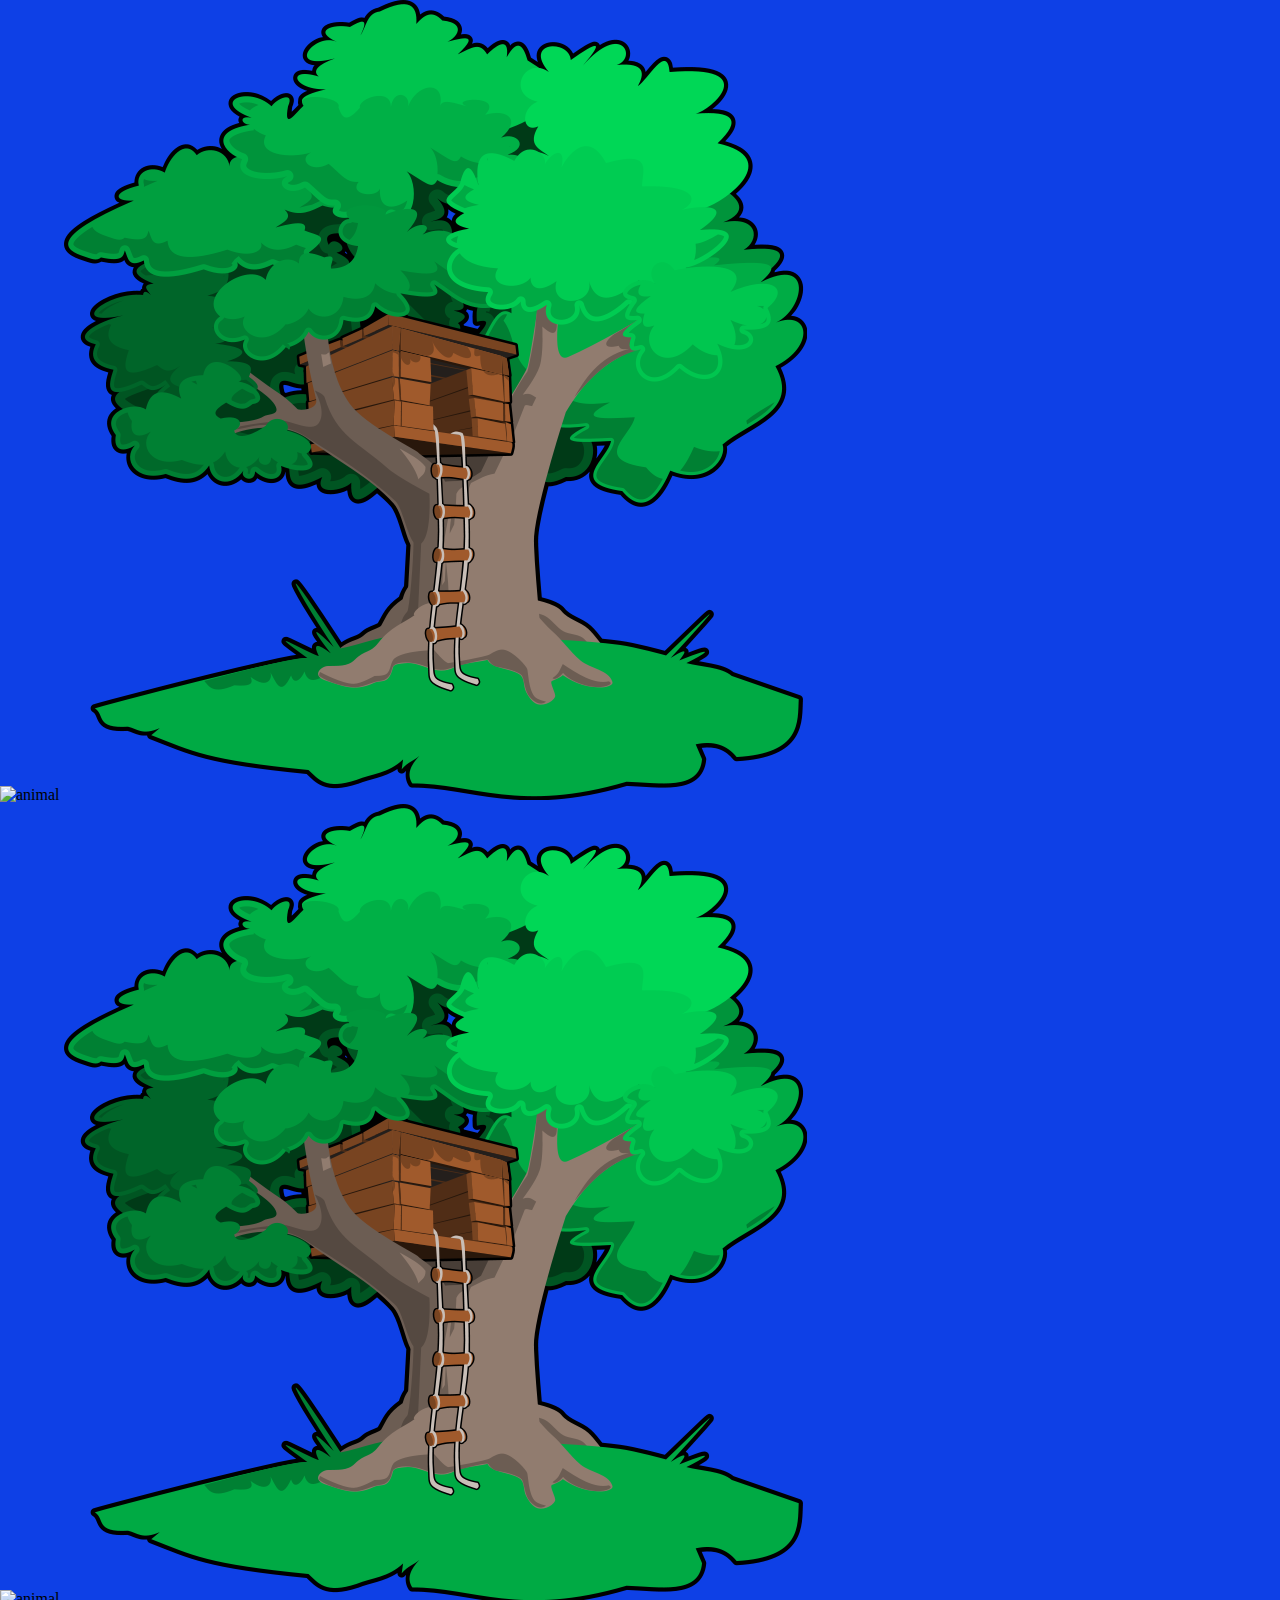
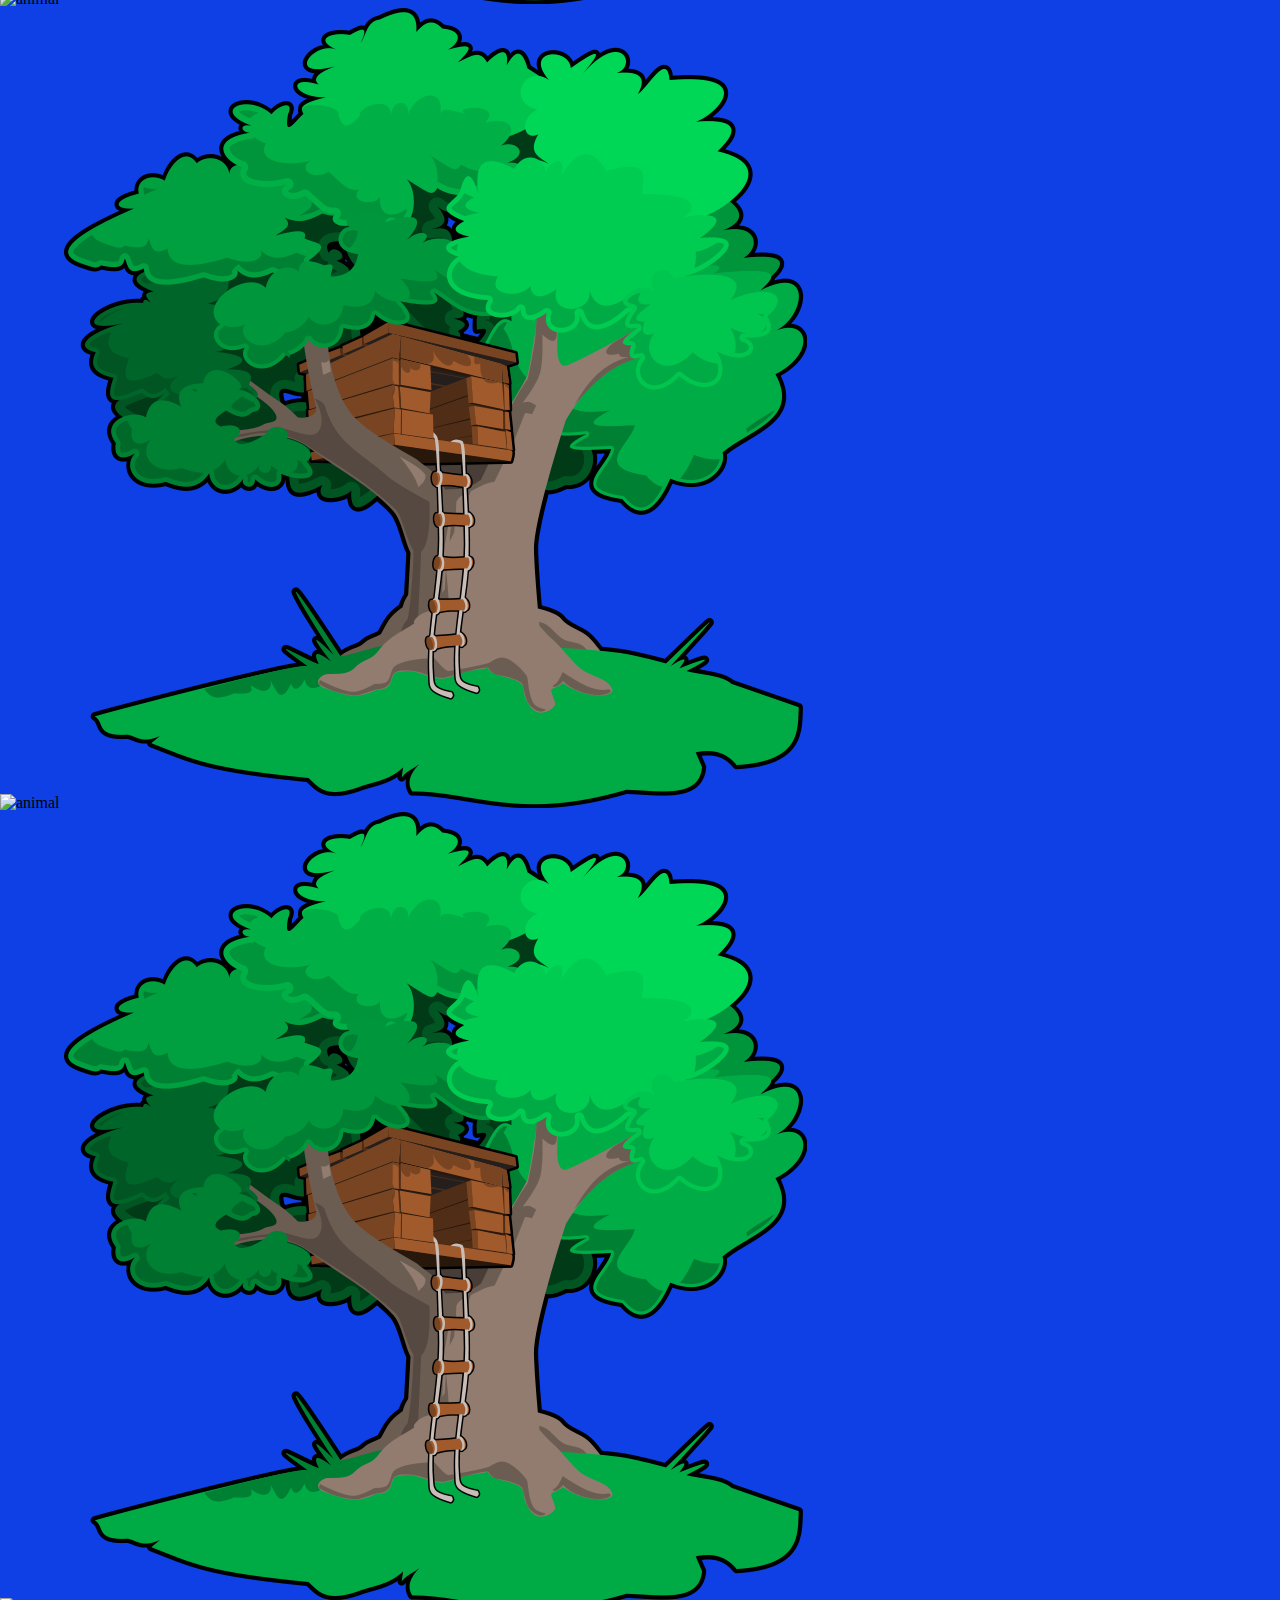
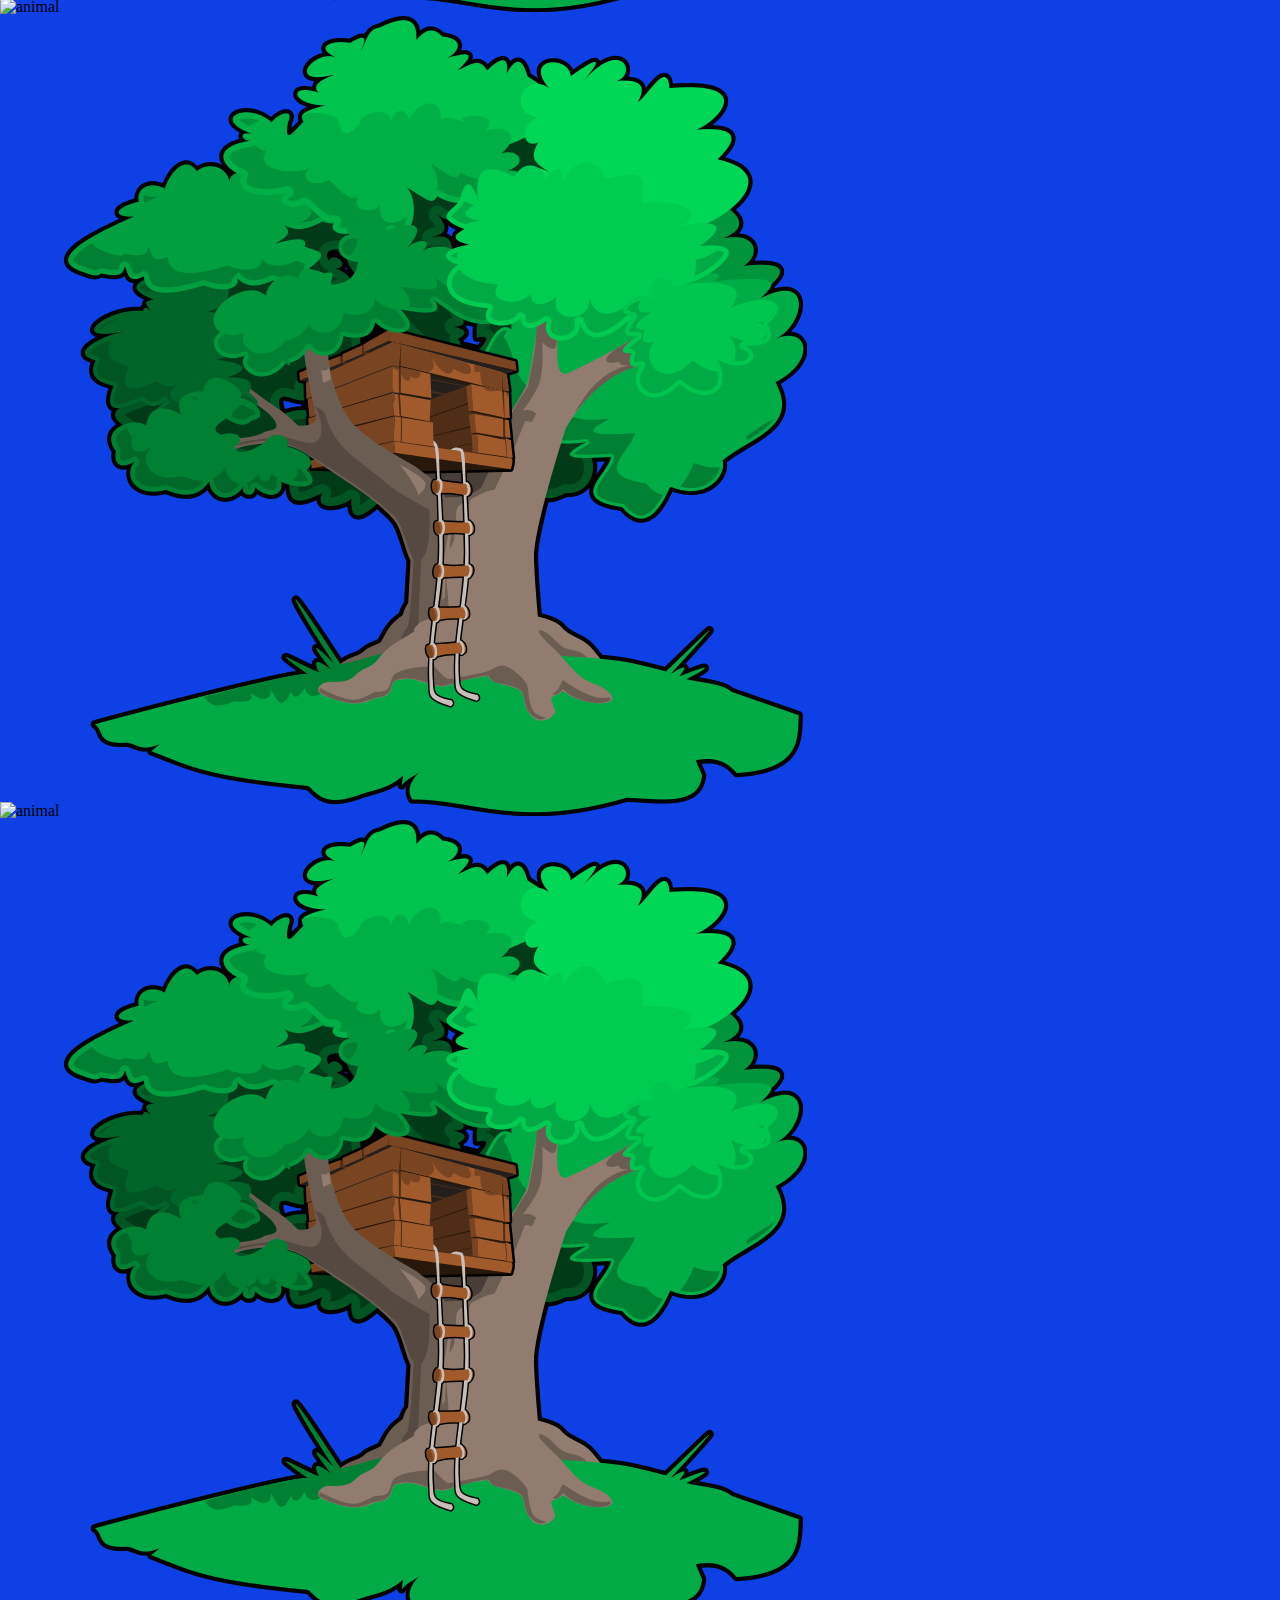
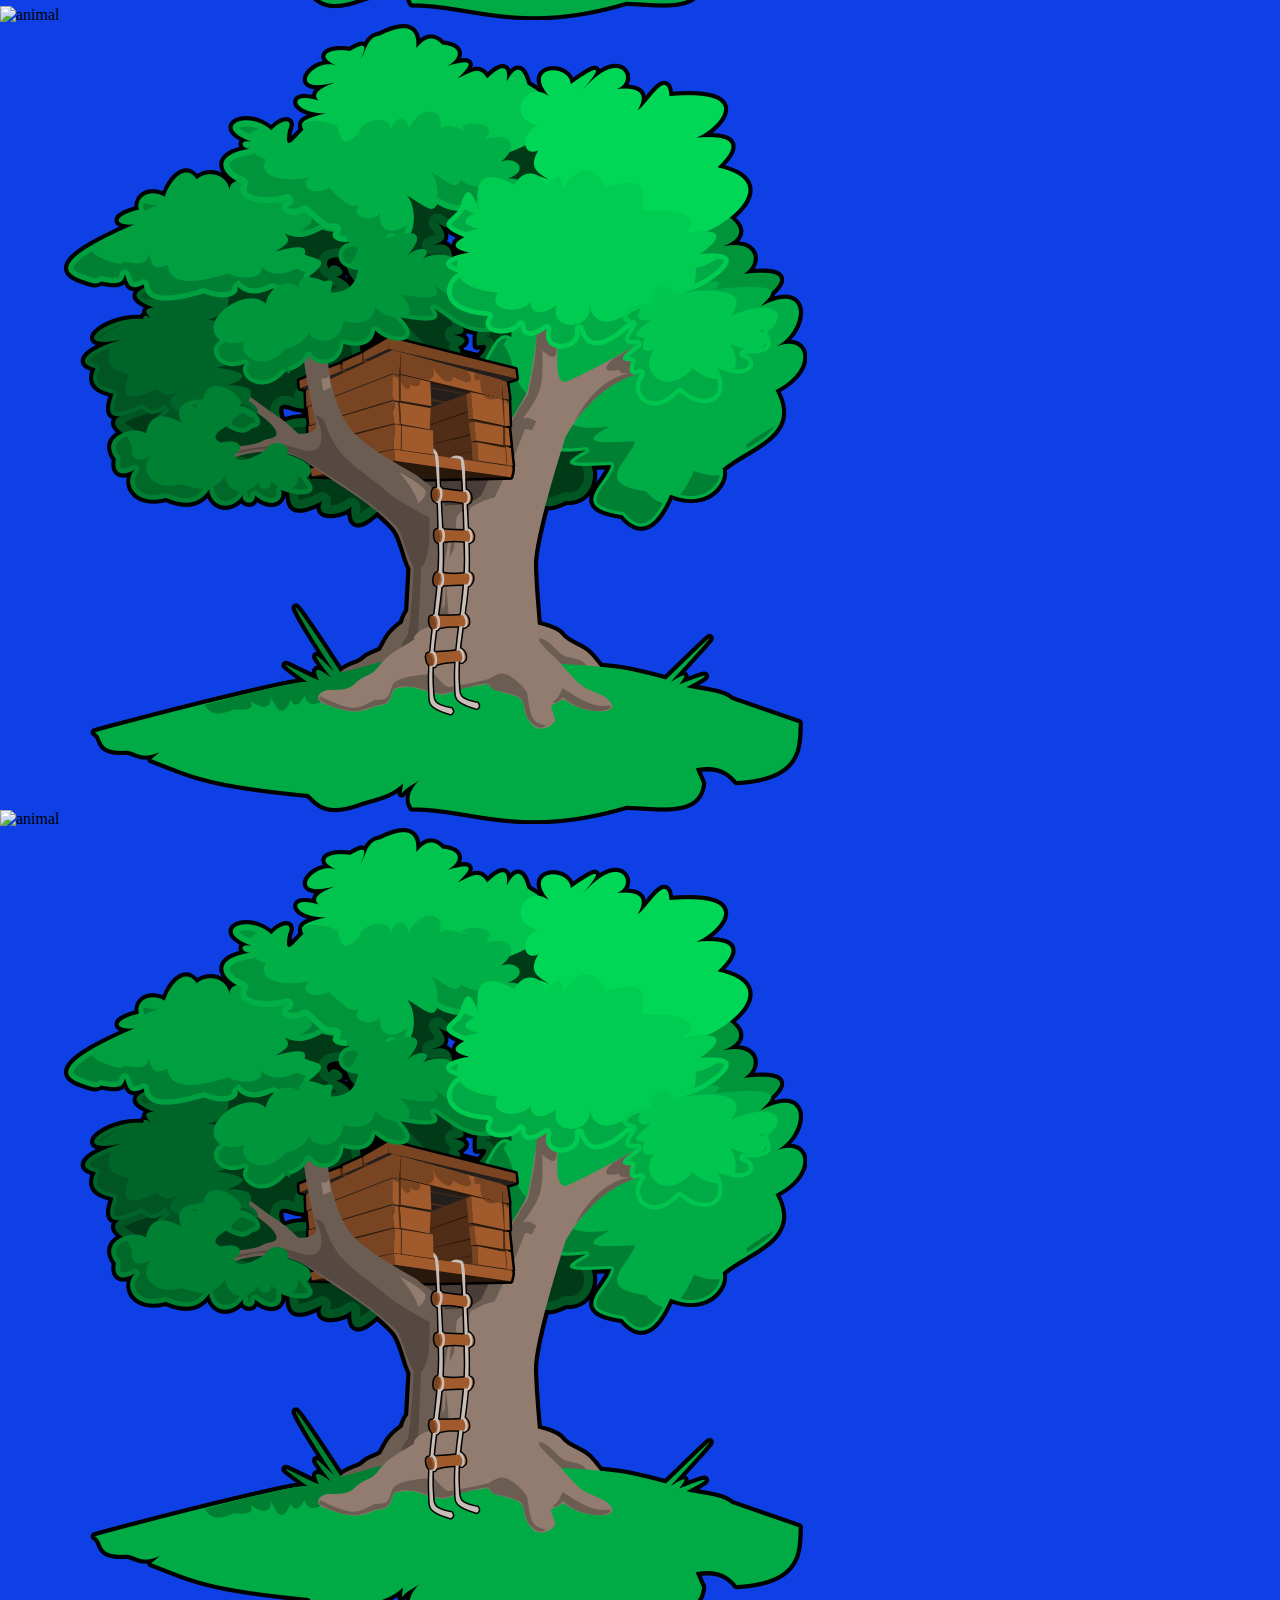
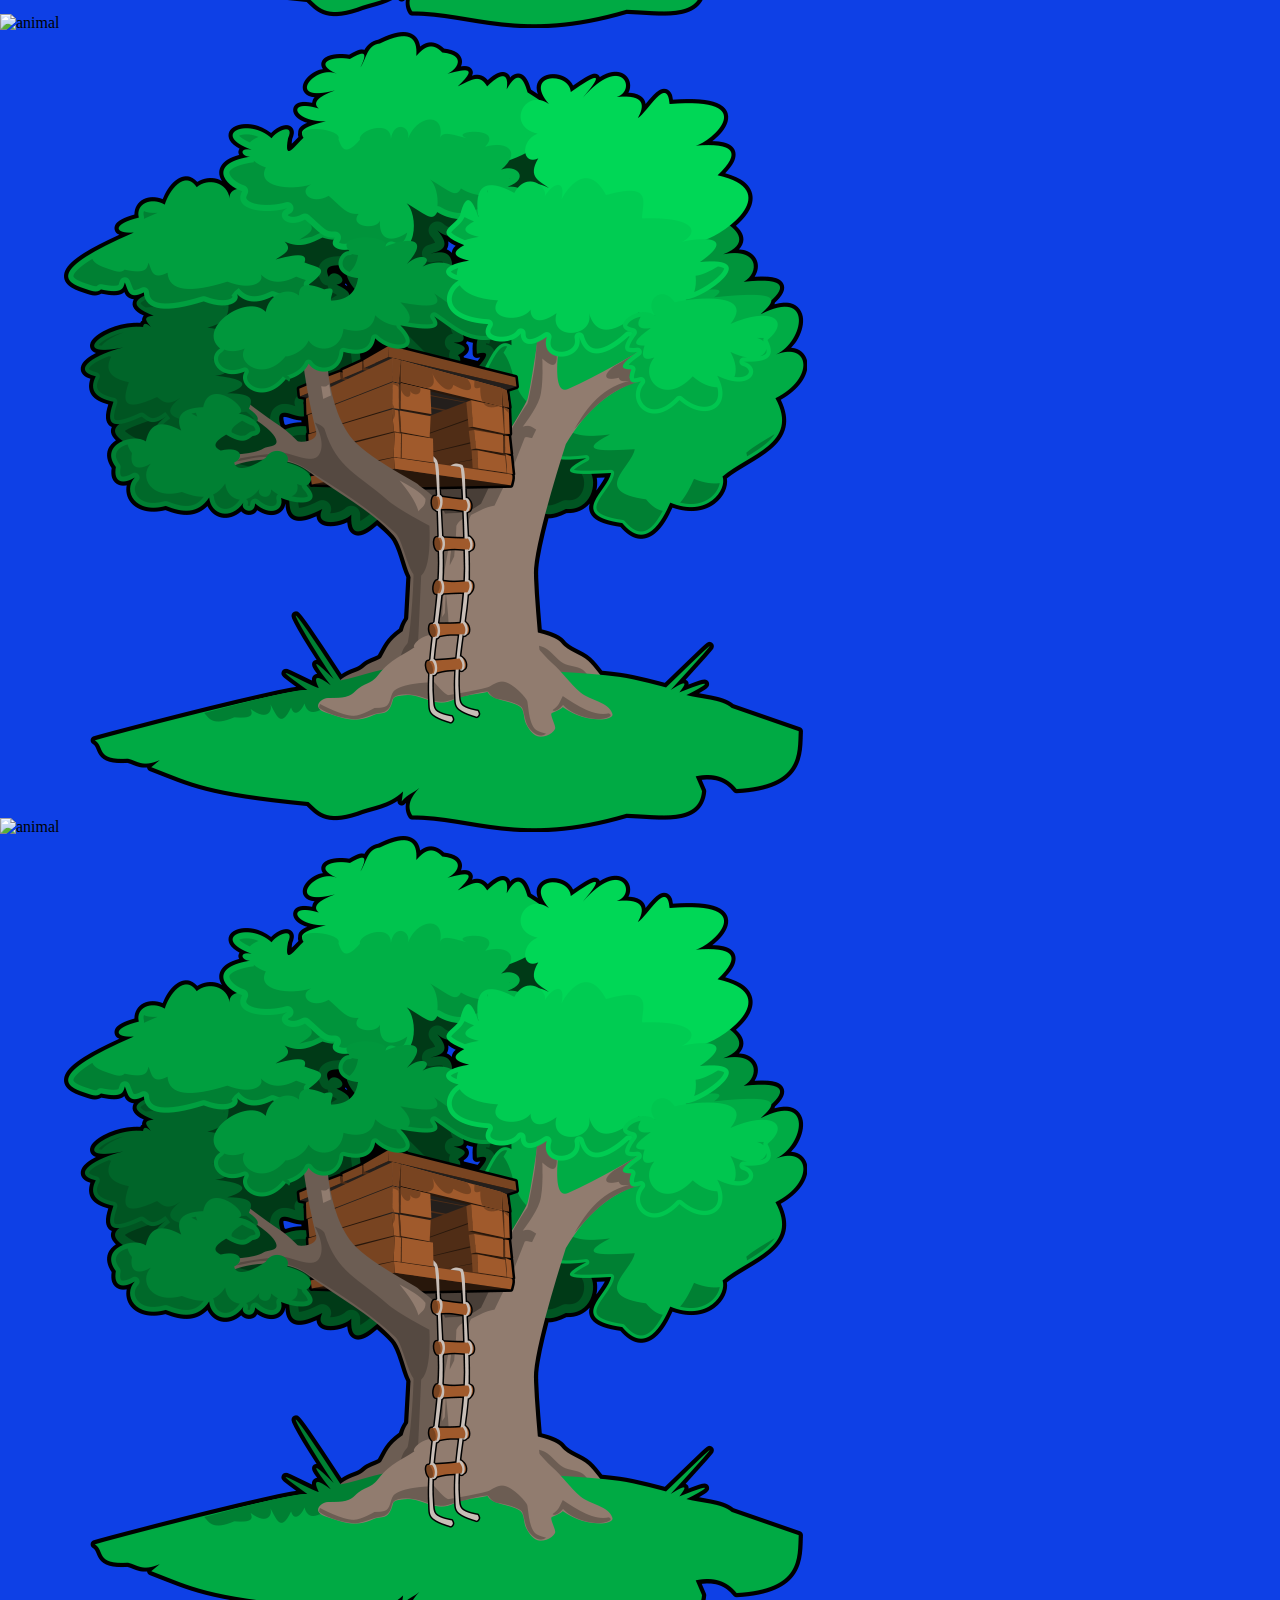
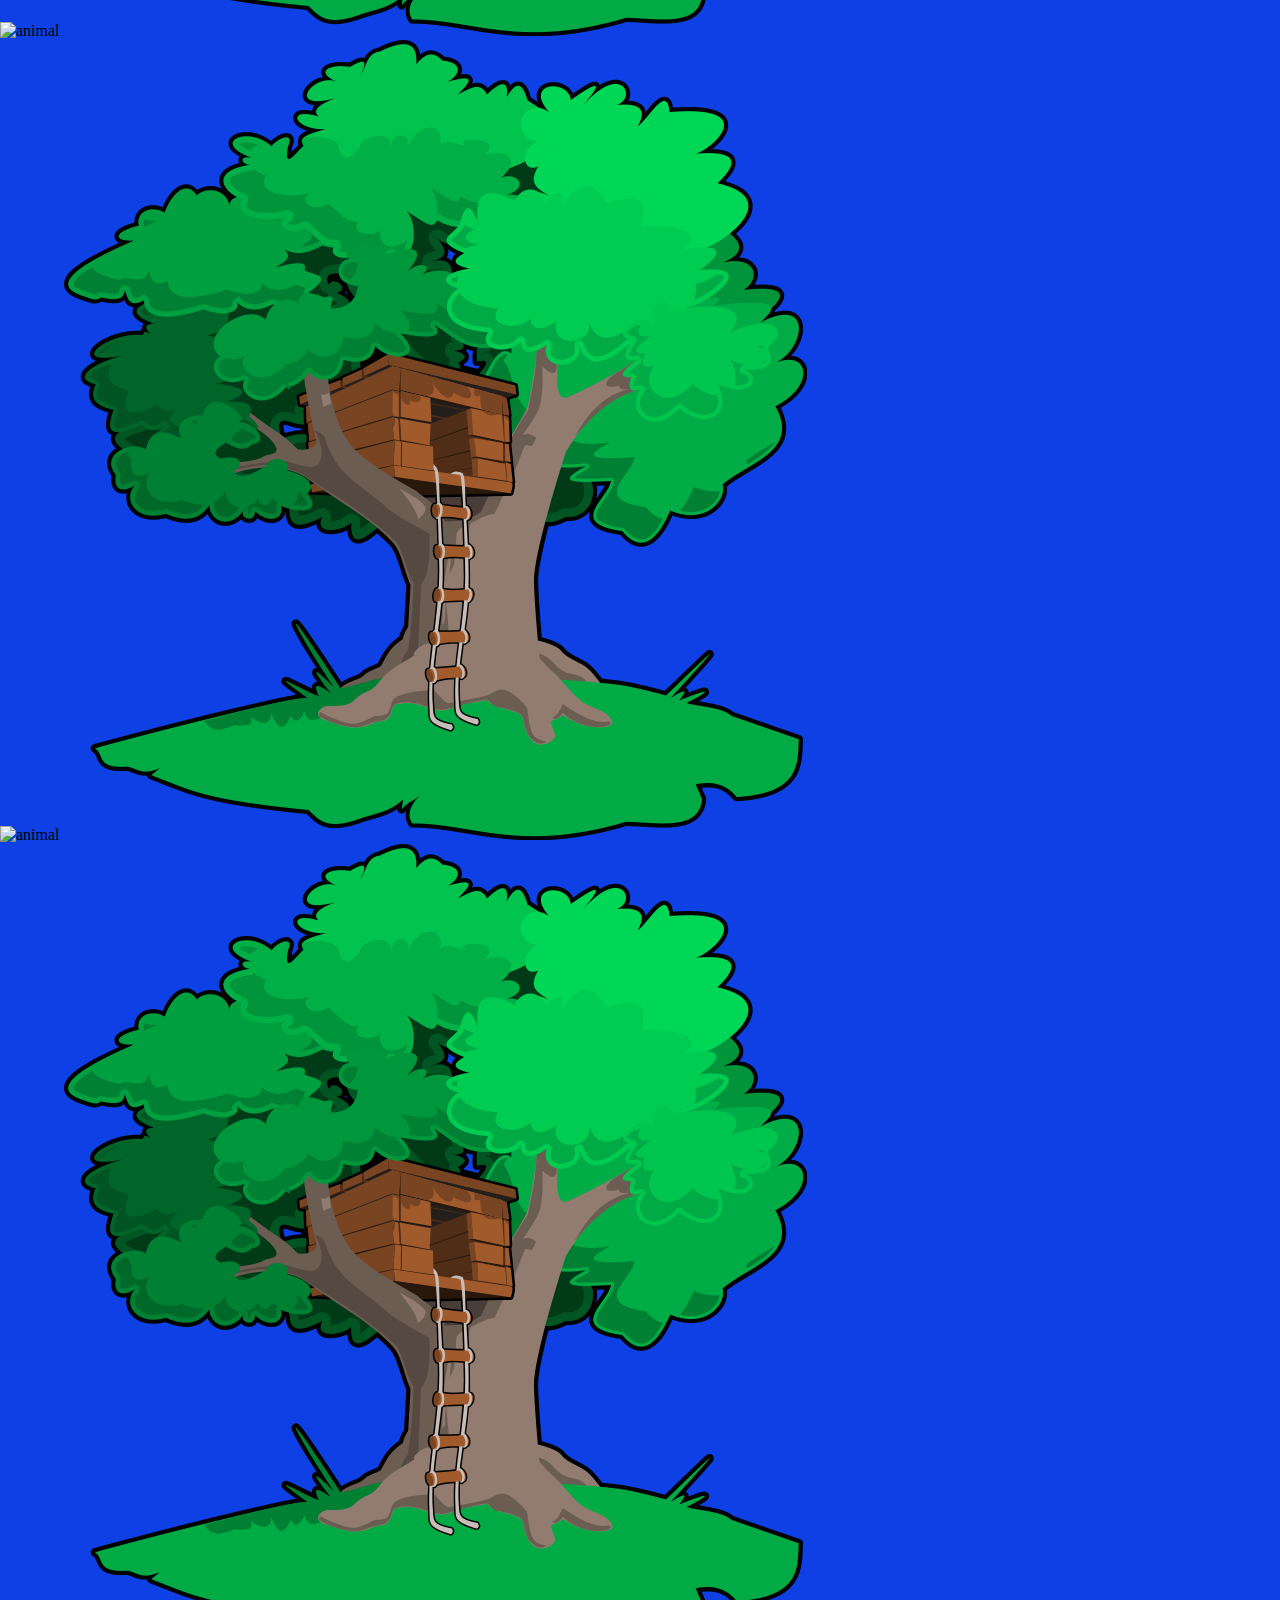
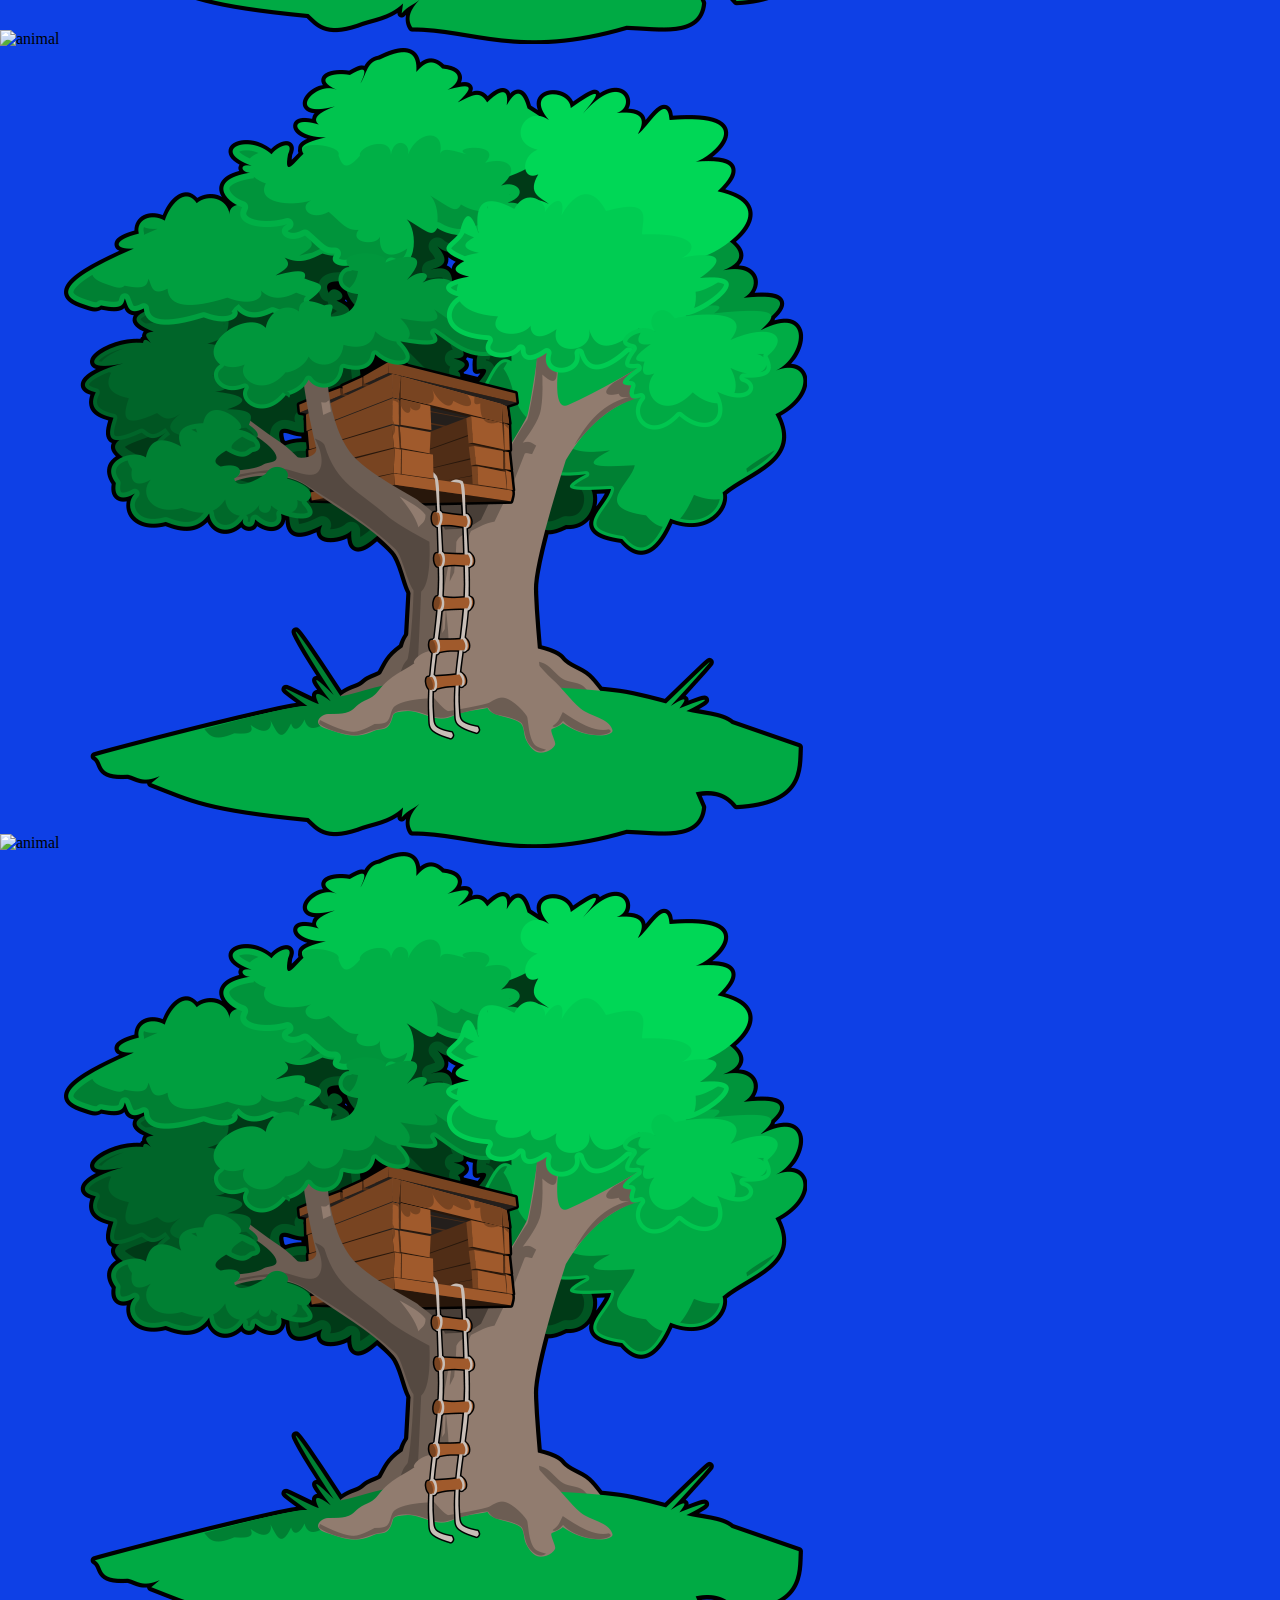
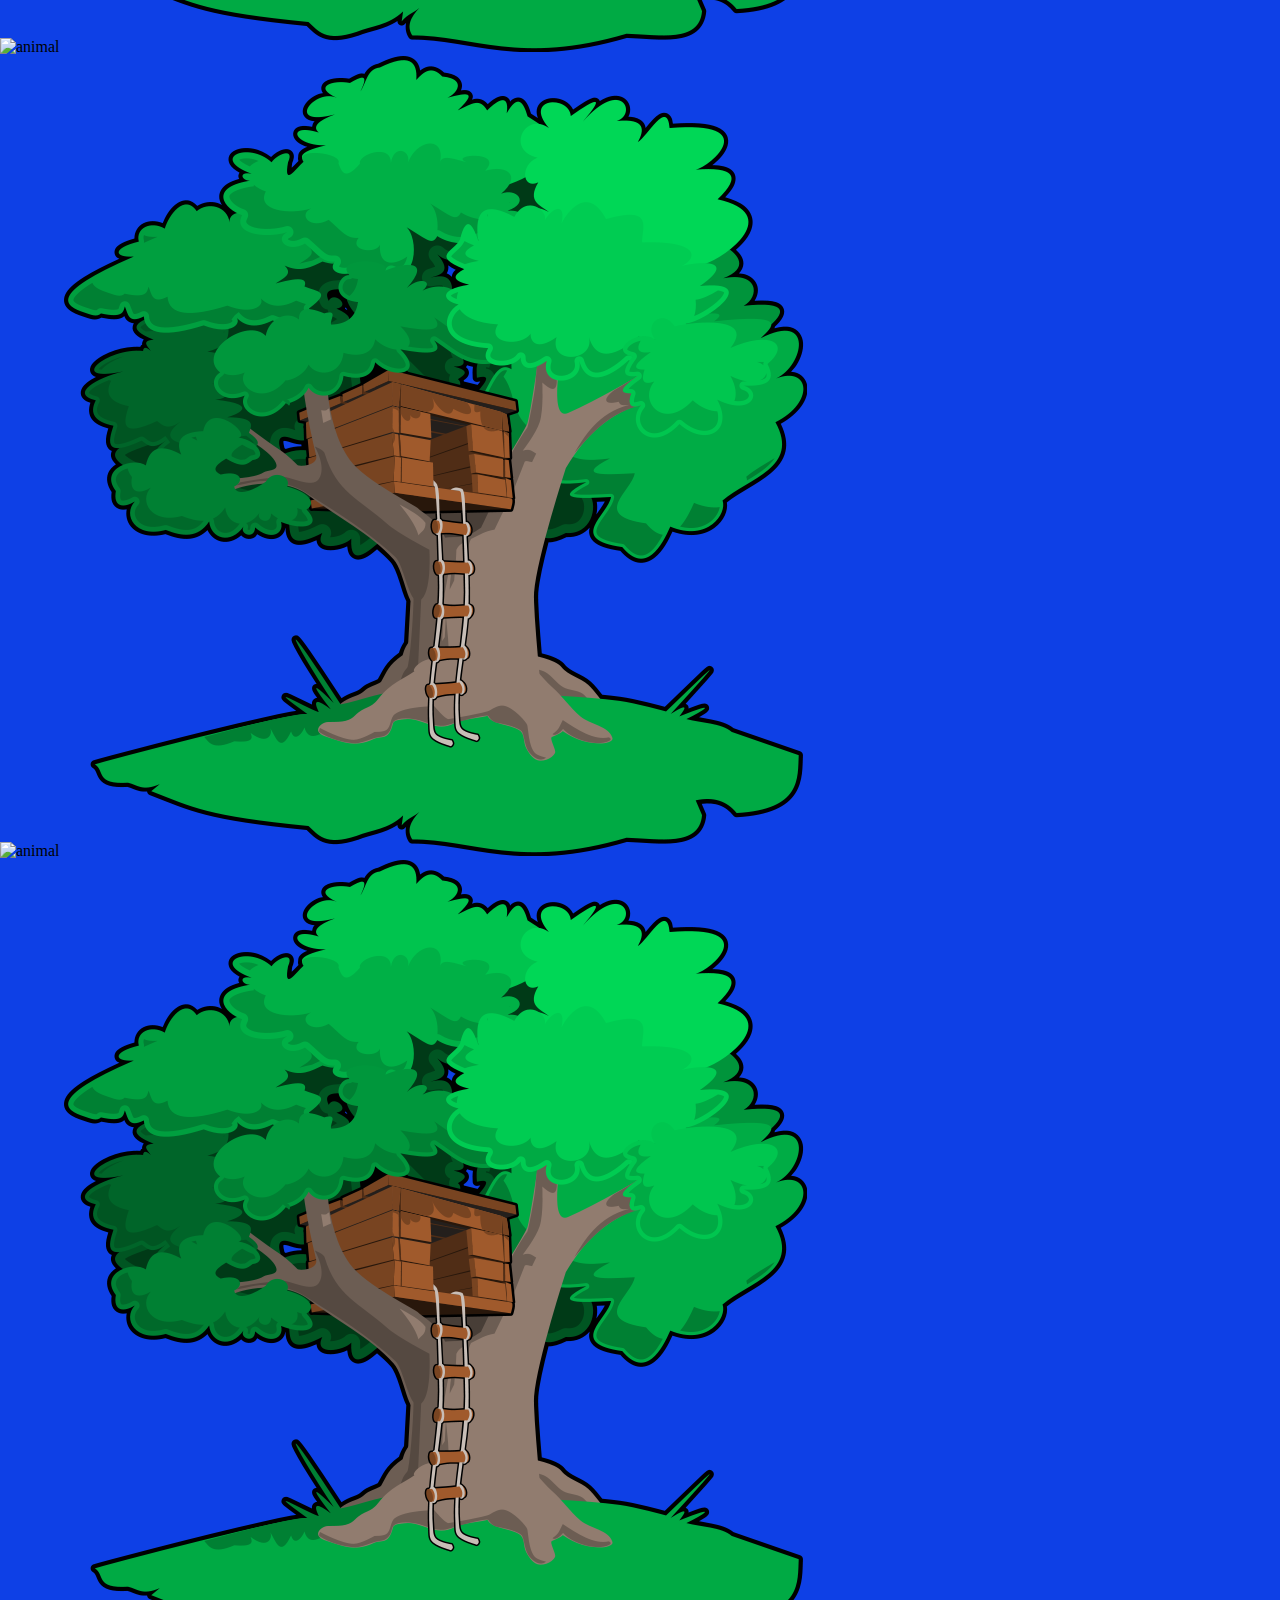
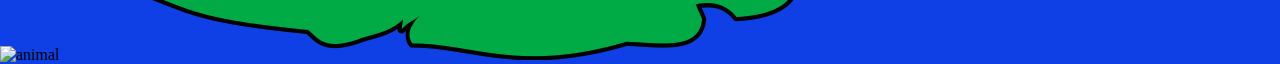
==== index.html @ 561b48bb "added boilerplate, images and set up files and folders and added some css" ====
<!DOCTYPE html>
<html lang="en">
<head>
    <meta charset="UTF-8">
    <meta name="viewport" content="width=device-width, initial-scale=1.0">
    <title>Document</title>
    <link rel="stylesheet" type="text/css" href="style.css"
</head>
<body>
<section class=" memory-game">
<div class="memory-card">
<img class= "front-face" src="img/" alt="animal">
<img class= "back-face" src="img/tree.png">
</div>
<div class="memory-card">
<img class= "front-face" src="img/" alt="animal">
<img class= "back-face" src="img/tree.png">
</div>
<div class="memory-card">
<img class= "front-face" src="img/" alt="animal">
<img class= "back-face" src="img/tree.png">
</div>
<div class="memory-card">
<img class= "front-face" src="img/" alt="animal">
<img class= "back-face" src="img/tree.png">
</div>
<div class="memory-card">
<img class= "front-face" src="img/" alt="animal">
<img class= "back-face" src="img/tree.png">
</div>
<div class="memory-card">
<img class= "front-face" src="img/" alt="animal">
<img class= "back-face" src="img/tree.png">
</div>
<div class="memory-card">
<img class= "front-face" src="img/" alt="animal">
<img class= "back-face" src="img/tree.png">
</div>
<div class="memory-card">
<img class= "front-face" src="img/" alt="animal">
<img class= "back-face" src="img/tree.png">
</div>
<div class="memory-card">
<img class= "front-face" src="img/" alt="animal">
<img class= "back-face" src="img/tree.png">
</div>
<div class="memory-card">
<img class= "front-face" src="img/" alt="animal">
<img class= "back-face" src="img/tree.png">
</div>
<div class="memory-card">
<img class= "front-face" src="img/" alt="animal">
<img class= "back-face" src="img/tree.png">
</div>
<div class="memory-card">
<img class= "front-face" src="img/" alt="animal">
<img class= "back-face" src="img/tree.png">
</div>
<div class="memory-card">
<img class= "front-face" src="img/" alt="animal">
<img class= "back-face" src="img/tree.png">
</div>
<div class="memory-card">
<img class= "front-face" src="img/" alt="animal">
<img class= "back-face" src="img/tree.png">
</div>
<div class="memory-card">
<img class= "front-face" src="img/" alt="animal">
<img class= "back-face" src="img/tree.png">
</div>
<div class="memory-card">
<img class= "front-face" src="img/" alt="animal">
<img class= "back-face" src="img/tree.png">
</div>
</section>

<script src="script.js"></script>
</body>
</html>
---- style.css ----
* {
padding: 0;
margin: 0;
box-sizing: border-box;
}
body{
    height:100vh;
    background-color: #0e40e6;
}
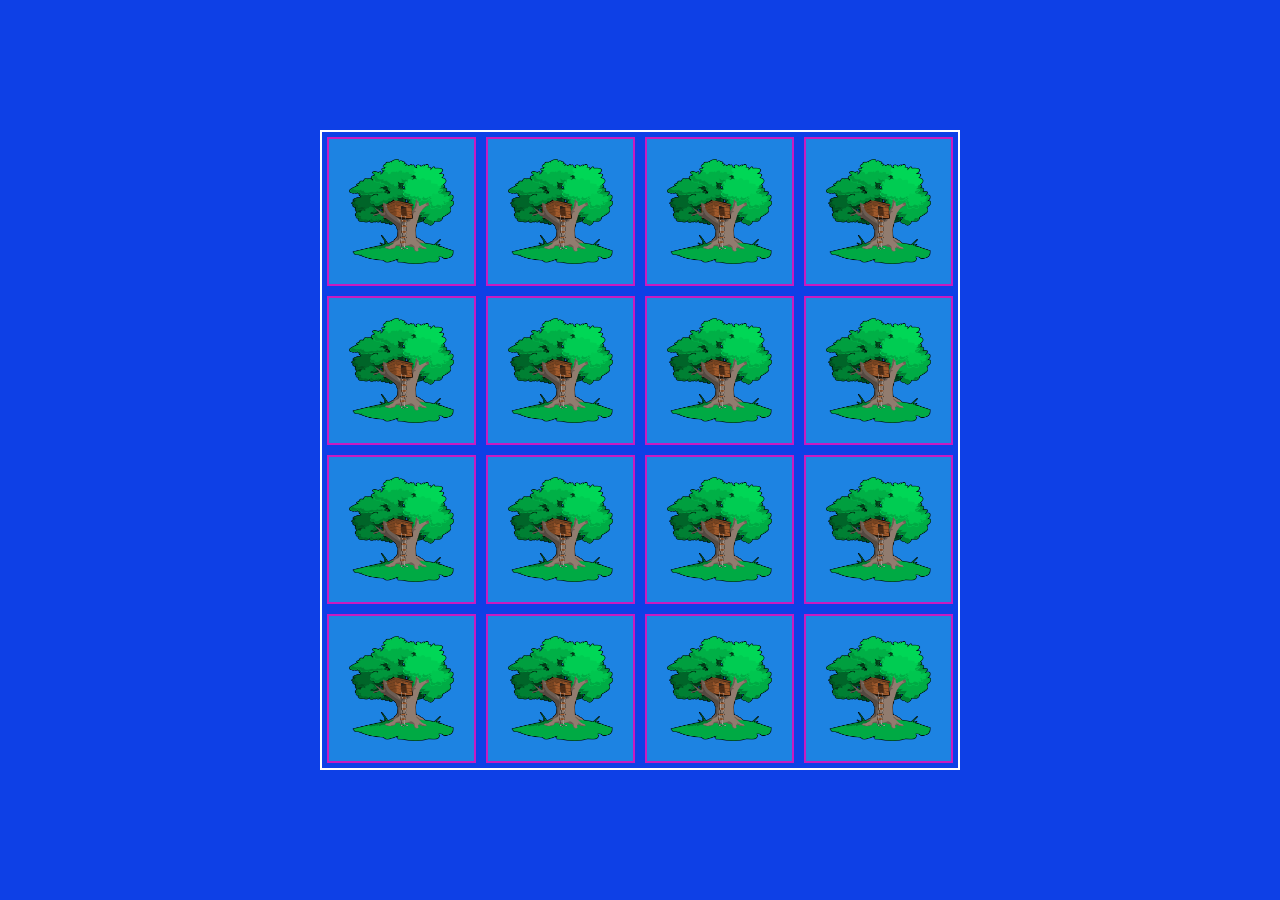
==== commit 7f9c4e10: "updated images, added extra div to make up 16 tiles, added postions and styles in css file, added fu" ====
--- a/index.html
+++ b/index.html
@@ -9,67 +9,67 @@
 <body>
 <section class=" memory-game">
 <div class="memory-card">
-<img class= "front-face" src="img/" alt="animal">
+<img class= "front-face" src="img/deer.png" alt="animal">
 <img class= "back-face" src="img/tree.png">
 </div>
 <div class="memory-card">
-<img class= "front-face" src="img/" alt="animal">
+<img class= "front-face" src="img/eagle.png" alt="animal">
 <img class= "back-face" src="img/tree.png">
 </div>
 <div class="memory-card">
-<img class= "front-face" src="img/" alt="animal">
+<img class= "front-face" src="img/dolphin.png" alt="animal">
 <img class= "back-face" src="img/tree.png">
 </div>
 <div class="memory-card">
-<img class= "front-face" src="img/" alt="animal">
+<img class= "front-face" src="img/elephant.png" alt="animal">
 <img class= "back-face" src="img/tree.png">
 </div>
 <div class="memory-card">
-<img class= "front-face" src="img/" alt="animal">
+<img class= "front-face" src="img/girrafe.png" alt="animal">
 <img class= "back-face" src="img/tree.png">
 </div>
 <div class="memory-card">
-<img class= "front-face" src="img/" alt="animal">
+<img class= "front-face" src="img/squirell.png" alt="animal">
 <img class= "back-face" src="img/tree.png">
 </div>
 <div class="memory-card">
-<img class= "front-face" src="img/" alt="animal">
+<img class= "front-face" src="img/tiger.png" alt="animal">
 <img class= "back-face" src="img/tree.png">
 </div>
 <div class="memory-card">
-<img class= "front-face" src="img/" alt="animal">
+<img class= "front-face" src="img/deer.png" alt="animal">
 <img class= "back-face" src="img/tree.png">
 </div>
 <div class="memory-card">
-<img class= "front-face" src="img/" alt="animal">
+<img class= "front-face" src="img/dolphin.png" alt="animal">
 <img class= "back-face" src="img/tree.png">
 </div>
 <div class="memory-card">
-<img class= "front-face" src="img/" alt="animal">
+<img class= "front-face" src="img/eagle.png" alt="animal">
 <img class= "back-face" src="img/tree.png">
 </div>
 <div class="memory-card">
-<img class= "front-face" src="img/" alt="animal">
+<img class= "front-face" src="img/elephant.png" alt="animal">
 <img class= "back-face" src="img/tree.png">
 </div>
 <div class="memory-card">
-<img class= "front-face" src="img/" alt="animal">
+<img class= "front-face" src="img/girrafe.png" alt="animal">
 <img class= "back-face" src="img/tree.png">
 </div>
 <div class="memory-card">
-<img class= "front-face" src="img/" alt="animal">
+<img class= "front-face" src="img/gorilla.png" alt="animal">
 <img class= "back-face" src="img/tree.png">
 </div>
 <div class="memory-card">
-<img class= "front-face" src="img/" alt="animal">
+<img class= "front-face" src="img/squirell.png" alt="animal">
 <img class= "back-face" src="img/tree.png">
 </div>
 <div class="memory-card">
-<img class= "front-face" src="img/" alt="animal">
+<img class= "front-face" src="img/tiger.png" alt="animal">
 <img class= "back-face" src="img/tree.png">
 </div>
 <div class="memory-card">
-<img class= "front-face" src="img/" alt="animal">
+<img class= "front-face" src="img/gorilla.png" alt="animal">
 <img class= "back-face" src="img/tree.png">
 </div>
 </section>
--- a/style.css
+++ b/style.css
@@ -4,6 +4,44 @@
 box-sizing: border-box;
 }
 body{
-    height:100vh;
-    background-color: #0e40e6;
+display: flex;
+height:100vh;
+background-color: #0e40e6;
+}
+img{
+width: 100px;
+}
+.back-face{
+    background-color: rgb(29, 131, 226);
+}
+
+.memory-game{
+border: 2px solid #fff;
+width: 640px;
+height: 640px;
+display: flex;
+flex-wrap: wrap;
+margin: auto;
+}
+
+.memory-card:active{
+    transform: scale(.97);
+    transition: transform.2s;
+}
+
+.memory-card{
+width: calc(25% - 10px);
+height:33.33% - 10px;
+margin: 5px;
+position: relative;
+transform: scale(1);
+}
+
+.front-face,
+.back-face {
+    width: 100%;
+    height: 100%;
+    padding: 20px;
+    position: absolute;
+    border: 2px solid #c91ac0;
 }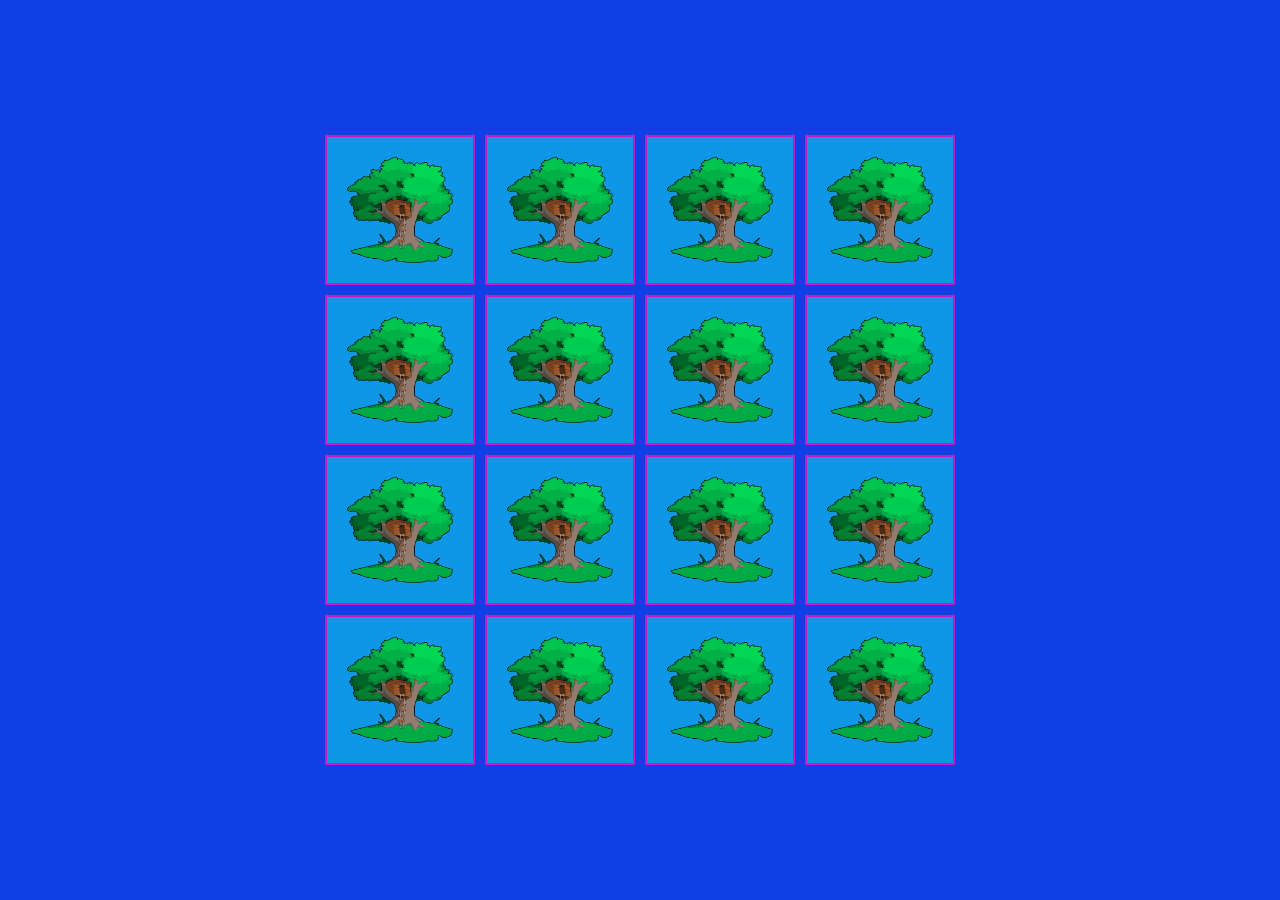
==== commit 0b153b9f: "updated js cleaned it up added more functions for resetting the board also updated data-framework in" ====
--- a/index.html
+++ b/index.html
@@ -4,71 +4,72 @@
     <meta charset="UTF-8">
     <meta name="viewport" content="width=device-width, initial-scale=1.0">
     <title>Document</title>
-    <link rel="stylesheet" type="text/css" href="style.css"
+    <link rel="stylesheet" type="text/css" href="style.css">
+    <link rel="script" href="script.js">
 </head>
 <body>
 <section class=" memory-game">
-<div class="memory-card">
+<div class="memory-card" data-framework="image1">
 <img class= "front-face" src="img/deer.png" alt="animal">
 <img class= "back-face" src="img/tree.png">
 </div>
-<div class="memory-card">
+<div class="memory-card" data-framework="image2">
 <img class= "front-face" src="img/eagle.png" alt="animal">
 <img class= "back-face" src="img/tree.png">
 </div>
-<div class="memory-card">
+<div class="memory-card" data-framework="image3">
 <img class= "front-face" src="img/dolphin.png" alt="animal">
 <img class= "back-face" src="img/tree.png">
 </div>
-<div class="memory-card">
+<div class="memory-card" data-framework="image4">
 <img class= "front-face" src="img/elephant.png" alt="animal">
 <img class= "back-face" src="img/tree.png">
 </div>
-<div class="memory-card">
+<div class="memory-card" data-framework="image5">
 <img class= "front-face" src="img/girrafe.png" alt="animal">
 <img class= "back-face" src="img/tree.png">
 </div>
-<div class="memory-card">
+<div class="memory-card" data-framework="image6">
 <img class= "front-face" src="img/squirell.png" alt="animal">
 <img class= "back-face" src="img/tree.png">
 </div>
-<div class="memory-card">
+<div class="memory-card" data-framework="image7">
 <img class= "front-face" src="img/tiger.png" alt="animal">
 <img class= "back-face" src="img/tree.png">
 </div>
-<div class="memory-card">
+<div class="memory-card" data-framework="image1">
 <img class= "front-face" src="img/deer.png" alt="animal">
 <img class= "back-face" src="img/tree.png">
 </div>
-<div class="memory-card">
+<div class="memory-card" data-framework="image3">
 <img class= "front-face" src="img/dolphin.png" alt="animal">
 <img class= "back-face" src="img/tree.png">
 </div>
-<div class="memory-card">
+<div class="memory-card" data-framework="image2">
 <img class= "front-face" src="img/eagle.png" alt="animal">
 <img class= "back-face" src="img/tree.png">
 </div>
-<div class="memory-card">
+<div class="memory-card" data-framework="image4">
 <img class= "front-face" src="img/elephant.png" alt="animal">
 <img class= "back-face" src="img/tree.png">
 </div>
-<div class="memory-card">
+<div class="memory-card" data-framework="image5">
 <img class= "front-face" src="img/girrafe.png" alt="animal">
 <img class= "back-face" src="img/tree.png">
 </div>
-<div class="memory-card">
+<div class="memory-card" data-framework="image8">
 <img class= "front-face" src="img/gorilla.png" alt="animal">
 <img class= "back-face" src="img/tree.png">
 </div>
-<div class="memory-card">
+<div class="memory-card" data-framework="image6">
 <img class= "front-face" src="img/squirell.png" alt="animal">
 <img class= "back-face" src="img/tree.png">
 </div>
-<div class="memory-card">
+<div class="memory-card" data-framework="image7">
 <img class= "front-face" src="img/tiger.png" alt="animal">
 <img class= "back-face" src="img/tree.png">
 </div>
-<div class="memory-card">
+<div class="memory-card" data-framework="image8">
 <img class= "front-face" src="img/gorilla.png" alt="animal">
 <img class= "back-face" src="img/tree.png">
 </div>
--- a/style.css
+++ b/style.css
@@ -12,16 +12,19 @@
 width: 100px;
 }
 .back-face{
-    background-color: rgb(29, 131, 226);
+    background-color: #0e97e6;
+}
+.front-face{
+    background-color: #0e97e6;
 }
 
 .memory-game{
-border: 2px solid #fff;
 width: 640px;
 height: 640px;
 display: flex;
 flex-wrap: wrap;
 margin: auto;
+perspective: 1000px;
 }
 
 .memory-card:active{
@@ -35,6 +38,13 @@
 margin: 5px;
 position: relative;
 transform: scale(1);
+transform-style: preserve-3d;
+transition: transform .5s;
+}
+
+.memory-card.flip{
+transform: rotateY(180deg);
+
 }
 
 .front-face,
@@ -44,4 +54,9 @@
     padding: 20px;
     position: absolute;
     border: 2px solid #c91ac0;
+    backface-visibility: hidden;
+}
+
+.front-face{
+    transform: rotateY(180deg);
 }